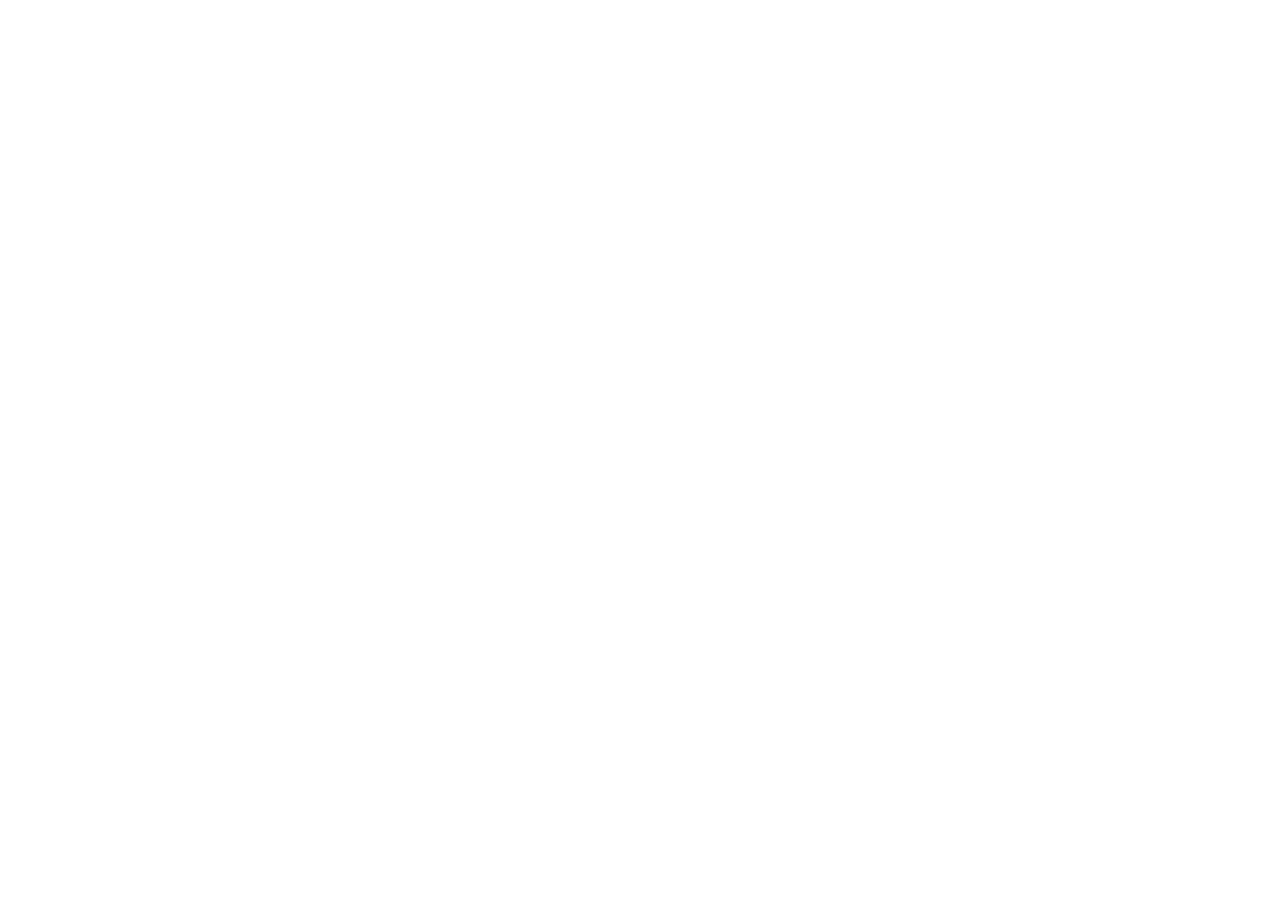
==== index.html @ 714c6312 "criei a pagina principal" ====
<!DOCTYPE html>
<html lang="pt-br">
<head>
    <meta charset="UTF-8">
    <meta http-equiv="X-UA-Compatible" content="IE=edge">
    <meta name="viewport" content="width=device-width, initial-scale=1.0">
    <link rel="shortcut icon" href="favicon.ico" type="image/x-icon">
    <link rel="stylesheet" href="style/style.css">
    <title>Projeto Redes Sociais</title>
</head>
<body>
    
</body>
</html>
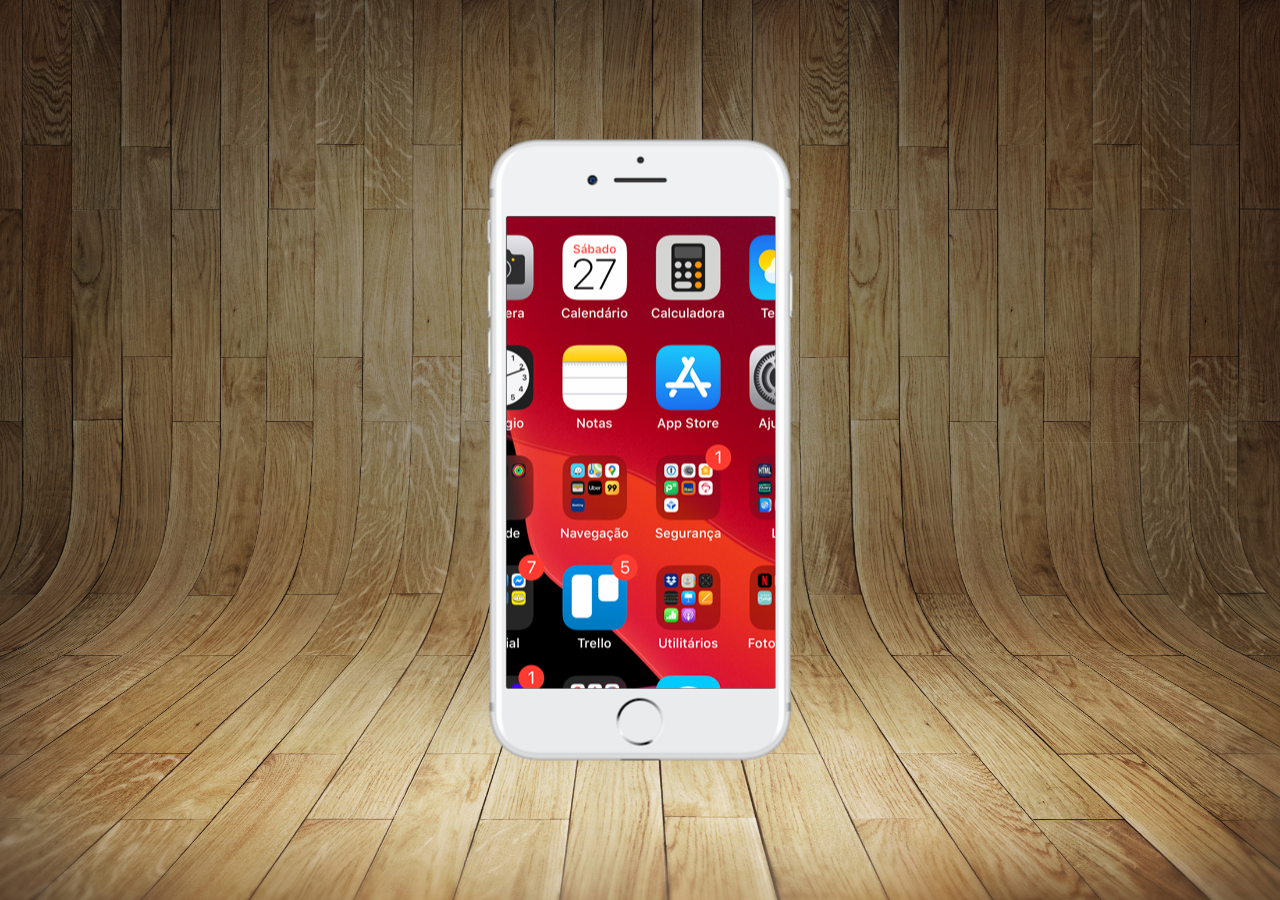
==== commit e3c21a4a: "criei a tela home" ====
--- a/index.html
+++ b/index.html
@@ -9,6 +9,13 @@
     <title>Projeto Redes Sociais</title>
 </head>
 <body>
-    
+    <main>
+        <section id="telefone">
+            <iframe src="home.html" name="tela" id="tela" frameborder="0"></iframe>
+        </section>
+        <section id="redes-sociais">
+
+        </section>
+    </main>
 </body>
 </html>--- a/style/style.css
+++ b/style/style.css
@@ -0,0 +1,44 @@
+@charset "UTF-8";
+
+* {
+    margin: 0px;
+    padding: 0px;
+    font-family: Arial, Helvetica, sans-serif;
+}
+
+html , body {
+    height: 100vh;
+    width: 100vw;
+    background-color: black;
+}
+
+body {
+    background: url(../imagens/fundo-madeira.jpg) no-repeat top center;
+    background-size: cover;
+    background-attachment: fixed;
+}
+
+main {
+    height: 100vh;
+    position: relative;
+} 
+
+section#telefone {
+    position: absolute;
+    top: 50%;
+    left: 50%;
+    transform: translate(-50%, -50%);
+
+    height: 627px;
+    width: 311px;
+    background: url(../imagens/frame-iphone.png) no-repeat;
+}
+
+iframe#tela {
+    position: relative;
+    top: 80px;
+    left: 22px;
+    width: 269px;
+    height: 472px;
+
+}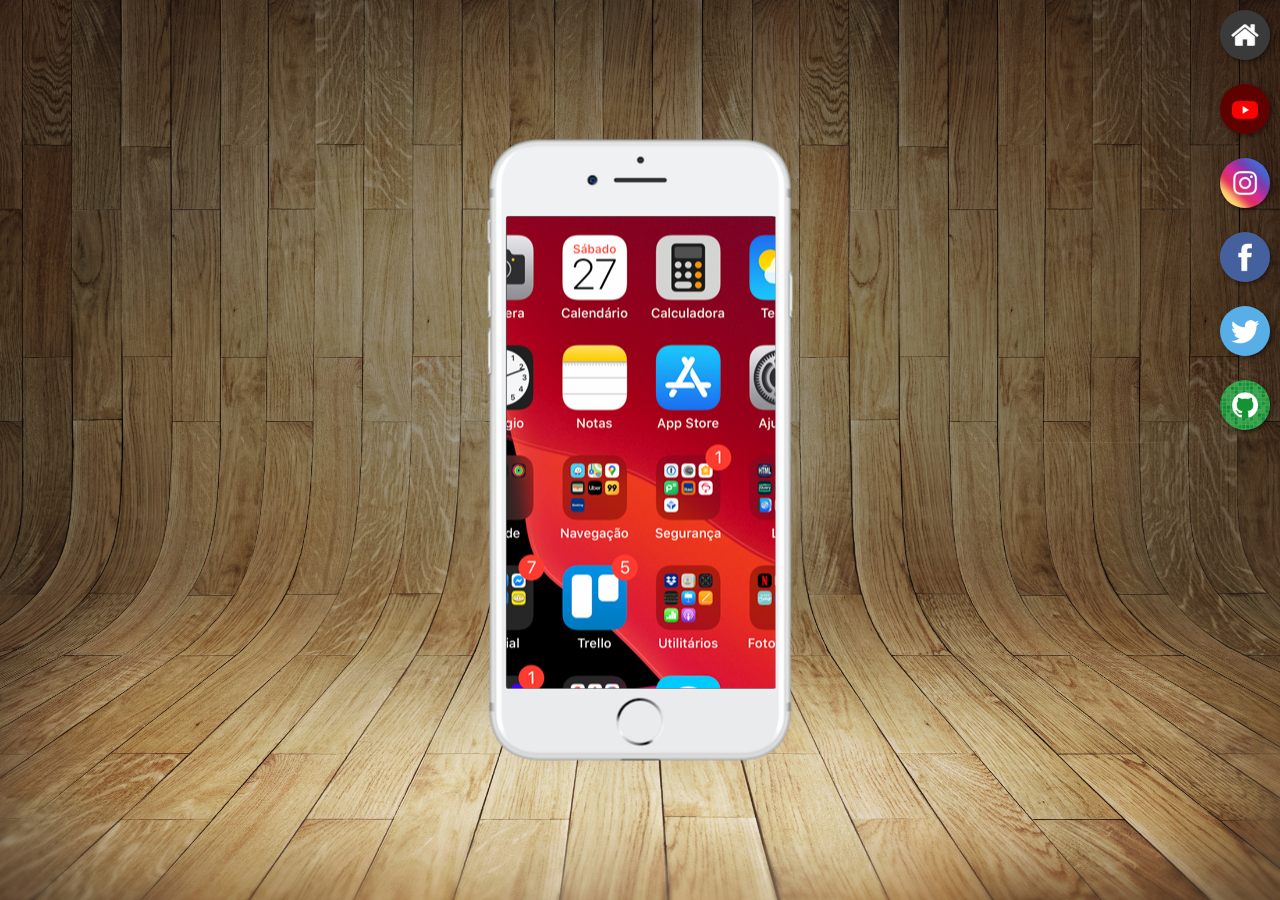
==== commit 67c22a03: "criei botoes na lateral" ====
--- a/index.html
+++ b/index.html
@@ -14,7 +14,12 @@
             <iframe src="home.html" name="tela" id="tela" frameborder="0"></iframe>
         </section>
         <section id="redes-sociais">
-
+            <a href="#" target="tela"><img src="imagens/logo-home.jpg" alt="Home"></a><br>
+            <a href="#" target="tela"><img src="imagens/logo-youtube.jpg" alt="Youtube"></a><br>
+            <a href="#" target="tela"><img src="imagens/logo-instagram.jpg" alt="Instagram"></a><br>
+            <a href="#" target="tela"><img src="imagens/logo-facebook.jpg" alt="Facebook"></a><br>
+            <a href="#" target="tela"><img src="imagens/logo-twitter.jpg" alt="Twitter"></a><br>
+            <a href="#" target="tela"><img src="imagens/logo-github.jpg" alt="GitHub"></a><br>
         </section>
     </main>
 </body>
--- a/style/style.css
+++ b/style/style.css
@@ -41,4 +41,23 @@
     width: 269px;
     height: 472px;
 
-}+}
+
+section#redes-sociais {
+    text-align: right;
+}
+
+section#redes-sociais img {
+    width: 50px;
+    margin: 10px;
+    border-radius: 50%;
+    box-shadow: 2px 2px 5px rgba(0, 0, 0, 0.493);
+    box-sizing: border-box;
+} 
+
+section#redes-sociais img:hover {
+    border: 2px solid rgba(255, 255, 255, 0.603);
+    transform: translate(-3px, -3px);
+    box-shadow: 5px 5px 5px rgba(0, 0, 0, 0.384);
+    transition: transform .5s, border .2s;
+}
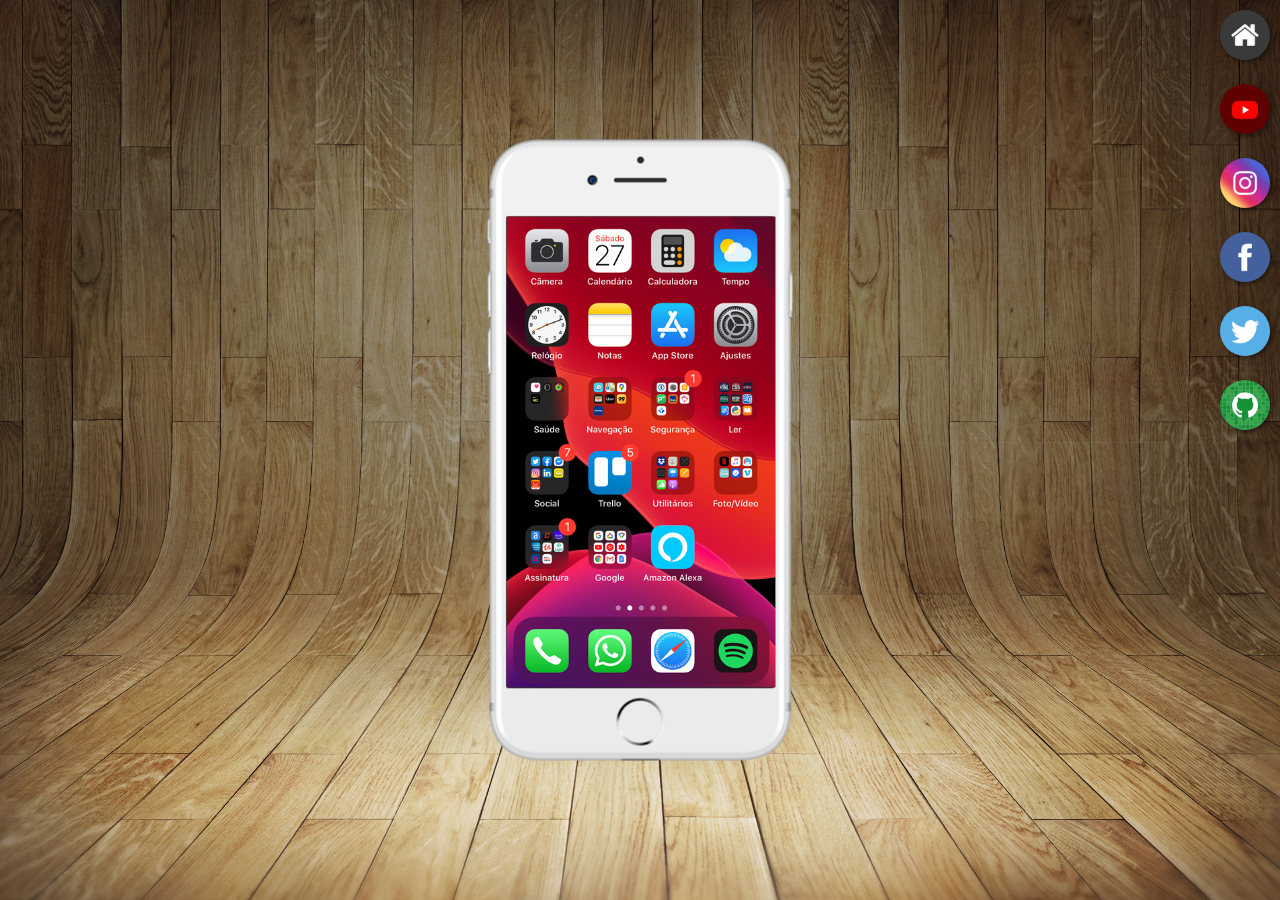
==== commit 162a0d79: "criando paginas" ====
--- a/index.html
+++ b/index.html
@@ -14,7 +14,7 @@
             <iframe src="home.html" name="tela" id="tela" frameborder="0"></iframe>
         </section>
         <section id="redes-sociais">
-            <a href="#" target="tela"><img src="imagens/logo-home.jpg" alt="Home"></a><br>
+            <a href="home.html" target="tela"><img src="imagens/logo-home.jpg" alt="Home"></a><br>
             <a href="#" target="tela"><img src="imagens/logo-youtube.jpg" alt="Youtube"></a><br>
             <a href="#" target="tela"><img src="imagens/logo-instagram.jpg" alt="Instagram"></a><br>
             <a href="#" target="tela"><img src="imagens/logo-facebook.jpg" alt="Facebook"></a><br>
--- a/style/style.css
+++ b/style/style.css
@@ -39,7 +39,7 @@
     top: 80px;
     left: 22px;
     width: 269px;
-    height: 472px;
+    height: 471px;
 
 }
 
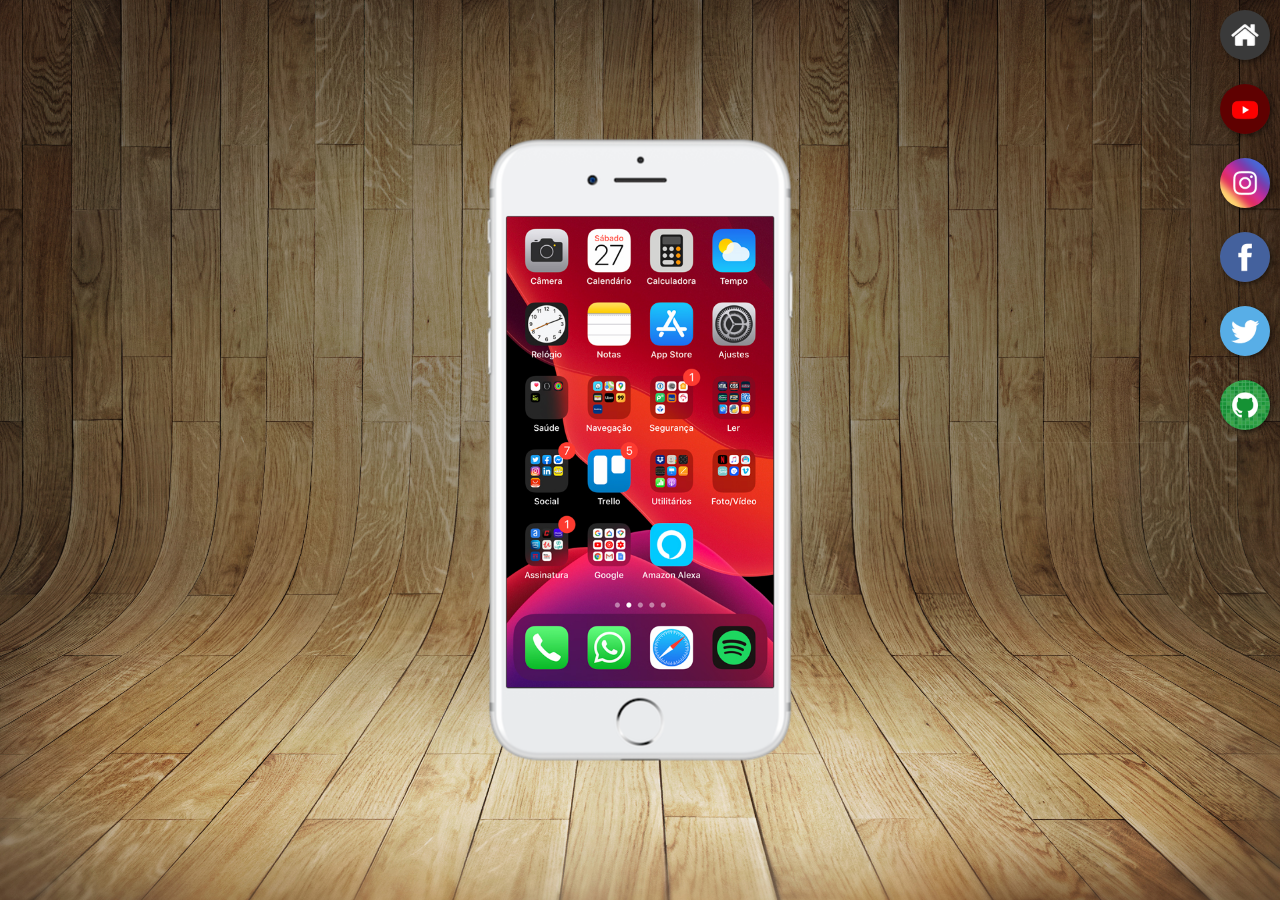
==== commit 43eb3792: "terminei o primeiro projeto-social" ====
--- a/index.html
+++ b/index.html
@@ -15,11 +15,11 @@
         </section>
         <section id="redes-sociais">
             <a href="home.html" target="tela"><img src="imagens/logo-home.jpg" alt="Home"></a><br>
-            <a href="#" target="tela"><img src="imagens/logo-youtube.jpg" alt="Youtube"></a><br>
-            <a href="#" target="tela"><img src="imagens/logo-instagram.jpg" alt="Instagram"></a><br>
-            <a href="#" target="tela"><img src="imagens/logo-facebook.jpg" alt="Facebook"></a><br>
-            <a href="#" target="tela"><img src="imagens/logo-twitter.jpg" alt="Twitter"></a><br>
-            <a href="#" target="tela"><img src="imagens/logo-github.jpg" alt="GitHub"></a><br>
+            <a href="youtube.html" target="tela"><img src="imagens/logo-youtube.jpg" alt="Youtube"></a><br>
+            <a href="instagram.html" target="tela"><img src="imagens/logo-instagram.jpg" alt="Instagram"></a><br>
+            <a href="facebook.html" target="tela"><img src="imagens/logo-facebook.jpg" alt="Facebook"></a><br>
+            <a href="twitter.html" target="tela"><img src="imagens/logo-twitter.jpg" alt="Twitter"></a><br>
+            <a href="github.html" target="tela"><img src="imagens/logo-github.jpg" alt="GitHub"></a><br>
         </section>
     </main>
 </body>
--- a/style/style.css
+++ b/style/style.css
@@ -38,7 +38,7 @@
     position: relative;
     top: 80px;
     left: 22px;
-    width: 269px;
+    width: 267px;
     height: 471px;
 
 }
